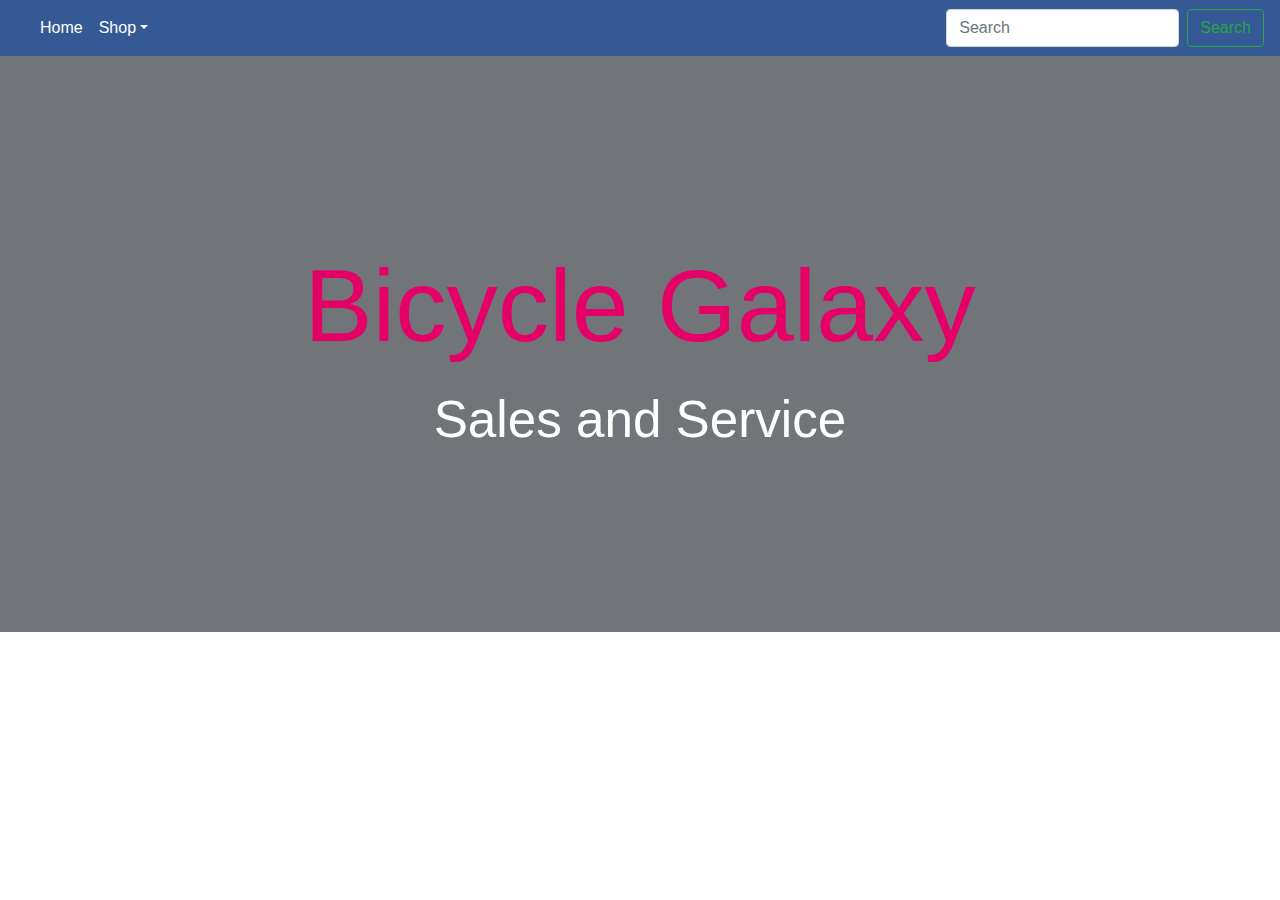
==== bikeshop/index.html @ a72aac6a "Bike Site Initital commit" ====
<!doctype html>
<html lang="en">
  <head>
    <title>Bike Shop Example</title>
    <!-- Required meta tags -->
    <meta charset="utf-8">
    <meta name="viewport" content="width=device-width, initial-scale=1, shrink-to-fit=no">

    <!-- Bootstrap CSS -->
    <link rel="stylesheet" href="https://stackpath.bootstrapcdn.com/bootstrap/4.3.1/css/bootstrap.min.css" integrity="sha384-ggOyR0iXCbMQv3Xipma34MD+dH/1fQ784/j6cY/iJTQUOhcWr7x9JvoRxT2MZw1T" crossorigin="anonymous">
    
    <!-- Site CSS -->
    <link rel="stylesheet" href="css/main.css">

    <!-- FontAwesome CSS -->
    <link rel="stylesheet" href="../fa/css/all.css">

 </head>
  <body>
    <div class="container-fluid" id="header">
        <nav class="navbar navbar-expand-sm navbar-dark bb-bg">
            <a class="navbar-brand" href="#"><i class="fas fa-bicycle fa-2x"></i></a>
            <button class="navbar-toggler d-lg-none" type="button" data-toggle="collapse" data-target="#collapsibleNavId" aria-controls="collapsibleNavId"
                aria-expanded="false" aria-label="Toggle navigation"></button>
            <div class="collapse navbar-collapse" id="collapsibleNavId">
                <ul class="navbar-nav mr-auto mt-2 mt-lg-0">
                    <li class="nav-item active">
                        <a class="nav-link" href="index.html">Home <span class="sr-only">(current)</span></a>
                    </li>
                    
                    <li class="nav-item dropdown active">
                        <a class="nav-link dropdown-toggle" href="#" id="dropdownId" data-toggle="dropdown" aria-haspopup="true" aria-expanded="false">Shop</a>
                        <div class="dropdown-menu" aria-labelledby="dropdownId">
                            <a class="dropdown-item" href="#">Bikes</a>
                            <a class="dropdown-item" href="#">Accesories</a>
                        </div>
                    </li>
                </ul>
                <form class="form-inline my-2 my-lg-0">
                    <input class="form-control mr-sm-2" type="text" placeholder="Search">
                    <button class="btn btn-outline-success my-2 my-sm-0" type="submit">Search</button>
                </form>
            </div>
        </nav>
    </div>

    <div class="container-fluid" id="splash">
        <div class="header position-relative d-flex">

            <div class="d-flex flex-column justify-content-center h-100 w-100 align-items-center text-white position-absolute z20">
                <div class='main-text razz'>
                    Bicycle Galaxy
                </div>
                <div class='submain-text'>
                    Sales and Service
                </div>
               
            </div>

            <div class="overlay w-100 h-100 bg-dark position-absolute z15 opacity">

            </div>

            <div class="video embed-responsive embed-responsive-16by9 position-absolute p-0 d-none d-sm-block z10" style="top: -60px; left: 0px; z-index: 1">
                <iframe width="560" height="315" src="https://www.youtube.com/embed/GlAWLuc4utE?autoplay=1&loop=1&modestbranding=1&showinfo=0&rel=0&fs=0&controls=0&disablekb=1&mute=1&playlist=GlAWLuc4utE&amp;" frameborder="0" allow="accelerometer; autoplay; encrypted-media; gyroscope; picture-in-picture" allowfullscreen></iframe>
            </div>
            <div class="d-sm-none z5">
                <img src="img/Emonda.jpg" alt="Emonda" class='resp-img'>
            </div>
        </div>
    </div>
    

    <!-- Optional JavaScript -->
    <!-- jQuery first, then Popper.js, then Bootstrap JS -->
    <script src="https://code.jquery.com/jquery-3.3.1.slim.min.js" integrity="sha384-q8i/X+965DzO0rT7abK41JStQIAqVgRVzpbzo5smXKp4YfRvH+8abtTE1Pi6jizo" crossorigin="anonymous"></script>
    <script src="https://cdnjs.cloudflare.com/ajax/libs/popper.js/1.14.7/umd/popper.min.js" integrity="sha384-UO2eT0CpHqdSJQ6hJty5KVphtPhzWj9WO1clHTMGa3JDZwrnQq4sF86dIHNDz0W1" crossorigin="anonymous"></script>
    <script src="https://stackpath.bootstrapcdn.com/bootstrap/4.3.1/js/bootstrap.min.js" integrity="sha384-JjSmVgyd0p3pXB1rRibZUAYoIIy6OrQ6VrjIEaFf/nJGzIxFDsf4x0xIM+B07jRM" crossorigin="anonymous"></script>
  </body>
</html>
---- bikeshop/css/main.css ----
*{
    margin: 0px;
    padding: 0px;
}

.ppp{
    color: rgb(255, 228, 243);
}
.ppp-bg{
    background-color: rgb(255, 228, 243);
}

.bb{
    color: rgb(52, 89, 149);
}

.bb-bg{
    background-color: rgb(52, 89, 149);
}

.razz{
    color: rgb(228, 0, 102);
}

.razz-bg{
    background-color: rgb(228, 0, 102);
}

.sg{
    color: rgb(141, 145, 139);
}

.sg-bg{
    background-color: rgb(141, 145, 139);
}

.pb{
    color: rgb(149, 178, 184);
}

.pb-bg{
    background-color: rgb(149, 178, 184);
}

a:hover{
    text-decoration: underline;
}

#header{
    padding: 0px;
}

#splash{
    padding: 0px;
}

*{
    margin: 0px;
}

.header{
    height: 45vw;
    width: 100%;
    overflow: hidden;
}

.overlay{

}

.z10{
    z-index: 10;
}
.z15{
    z-index: 15;
}
.z5{
    z-index: 5;
}
.z20{
    z-index: 20;
}

.opacity{
    opacity: 70%
}

.main-text{
    font-size: 8vw;
}

.submain-text{
    font-size: 4vw;
}

.resp-img{
    width: 100%;
    height: auto;
}


/* .home-banner .slide .video-slide {
    background-color: #000; }
  
.home-banner.loading .video-background {
    opacity: 0; }
  
.video-background {
    position: absolute;
    top: 50%;
    left: 0;
    padding-top: 56.25%;
    width: 100%;
    -webkit-transform: translateY(-50%);
    -ms-transform: translateY(-50%);
    transform: translateY(-50%);
    -webkit-transition: 2s opacity ease;
    transition: 2s opacity ease;
    opacity: 1; }
  
.video-foreground,
.video-background iframe {
    position: absolute;
    top: 0;
    left: 0;
    width: 100%;
    height: 100%;
    pointer-events: none; } */
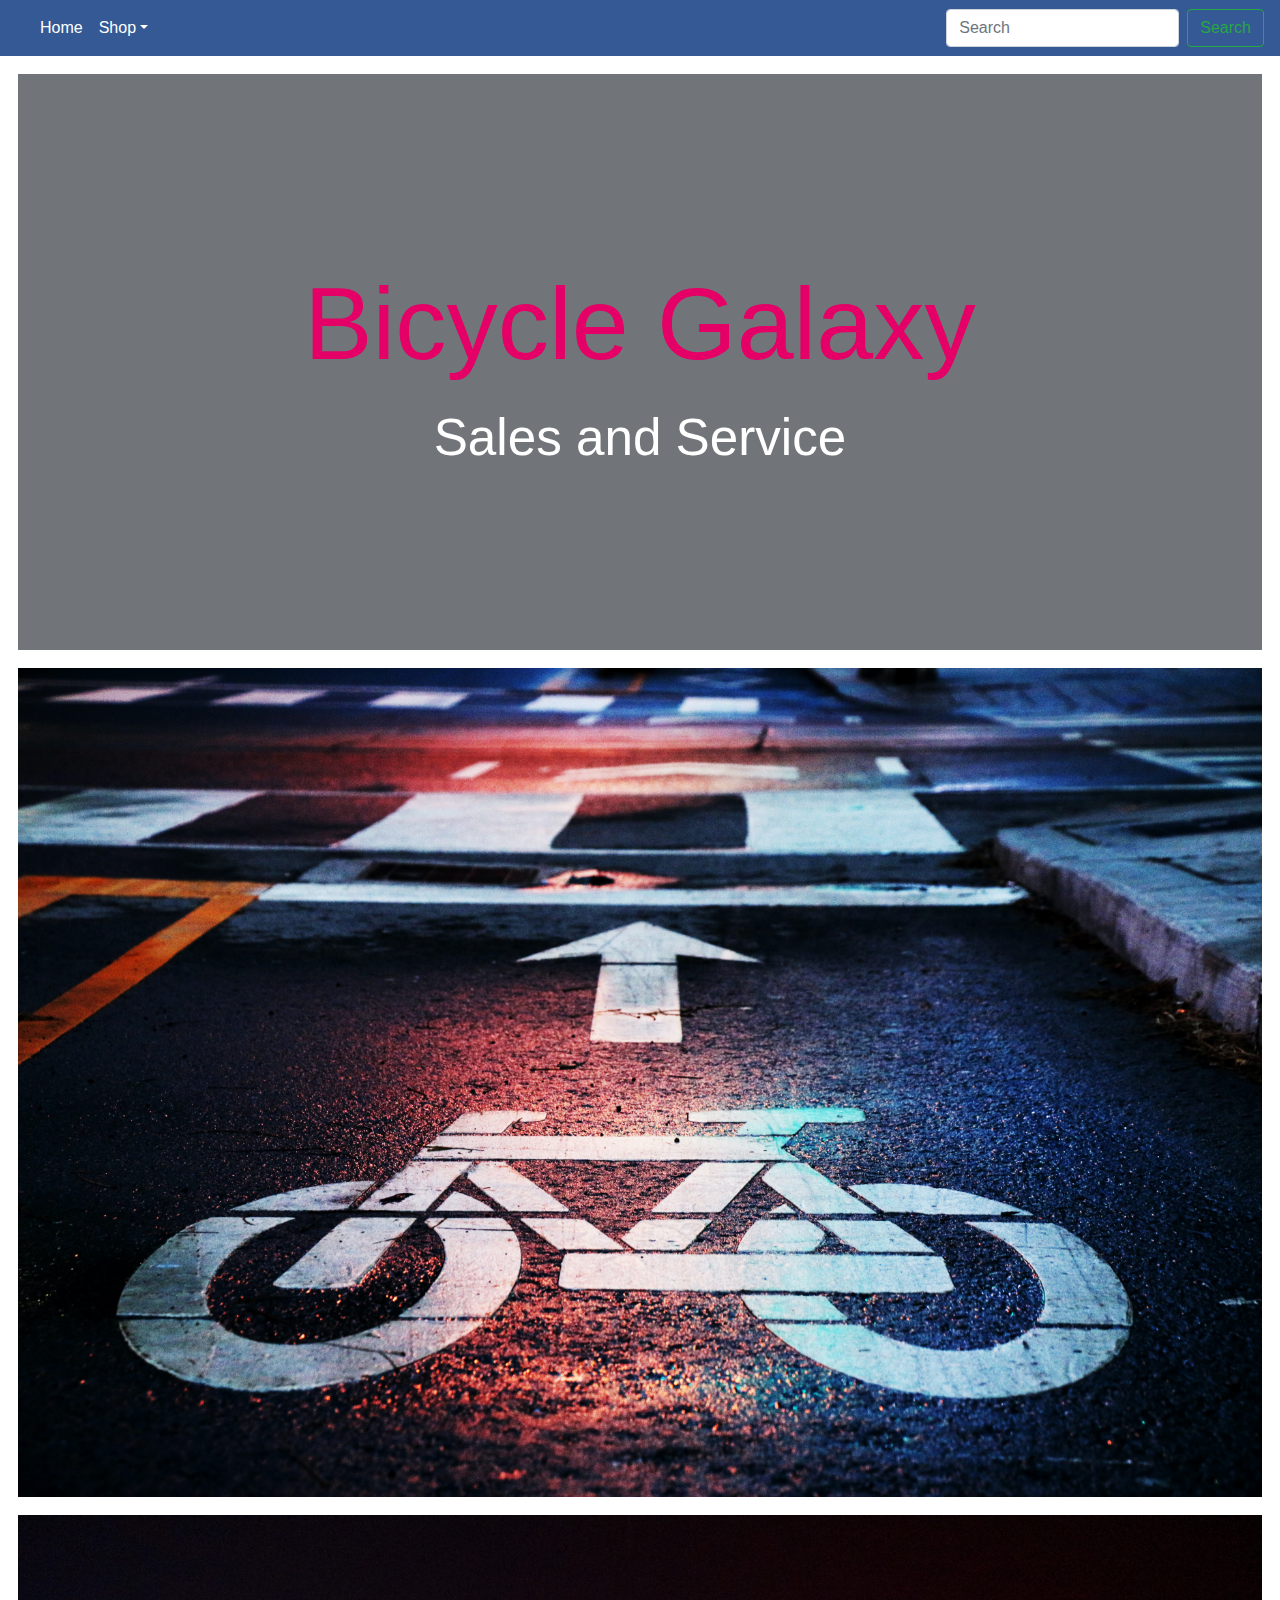
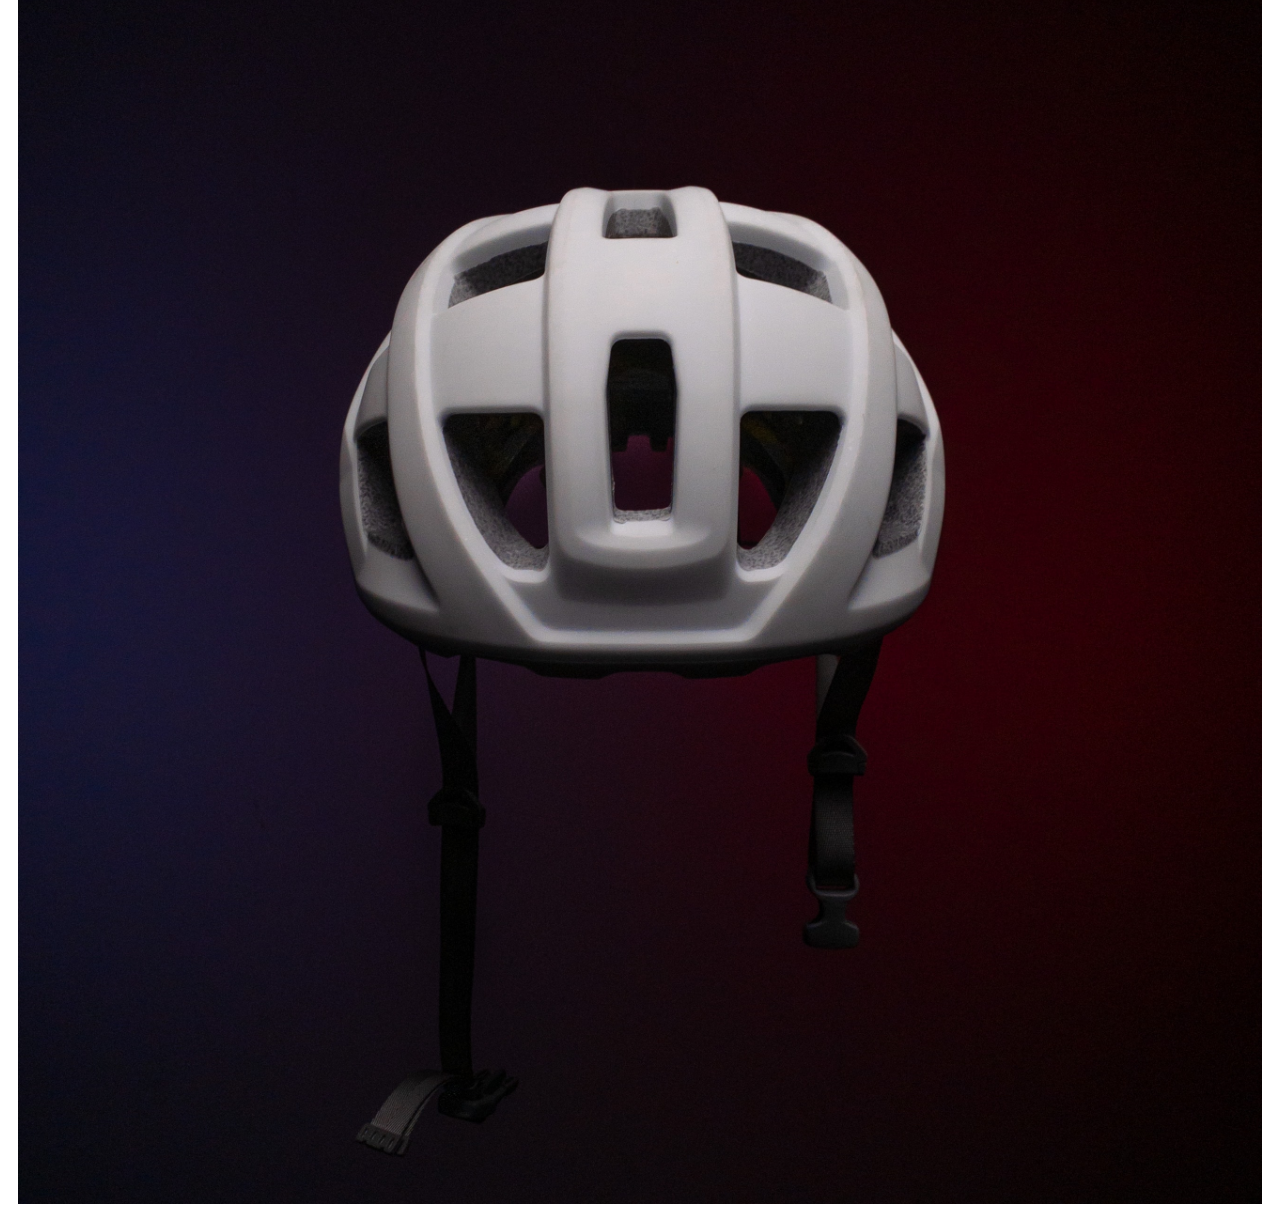
==== commit ee613a4c: "Bikes V2, added images in subsplash" ====
--- a/bikeshop/index.html
+++ b/bikeshop/index.html
@@ -11,13 +11,14 @@
     
     <!-- Site CSS -->
     <link rel="stylesheet" href="css/main.css">
+    <link rel="stylesheet" href="css/normalize.css">
 
     <!-- FontAwesome CSS -->
     <link rel="stylesheet" href="../fa/css/all.css">
 
  </head>
-  <body>
-    <div class="container-fluid" id="header">
+  <body class="">
+    <div class="container-fluid p-0" id="header">
         <nav class="navbar navbar-expand-sm navbar-dark bb-bg">
             <a class="navbar-brand" href="#"><i class="fas fa-bicycle fa-2x"></i></a>
             <button class="navbar-toggler d-lg-none" type="button" data-toggle="collapse" data-target="#collapsibleNavId" aria-controls="collapsibleNavId"
@@ -61,7 +62,7 @@
 
             </div>
 
-            <div class="video embed-responsive embed-responsive-16by9 position-absolute p-0 d-none d-sm-block z10" style="top: -60px; left: 0px; z-index: 1">
+            <div class="video embed-responsive embed-responsive-16by9 position-absolute p-0 d-none d-sm-block z10" style="top: -60px; left: 0px; z-index: 1" id="splashvideo">
                 <iframe width="560" height="315" src="https://www.youtube.com/embed/GlAWLuc4utE?autoplay=1&loop=1&modestbranding=1&showinfo=0&rel=0&fs=0&controls=0&disablekb=1&mute=1&playlist=GlAWLuc4utE&amp;" frameborder="0" allow="accelerometer; autoplay; encrypted-media; gyroscope; picture-in-picture" allowfullscreen></iframe>
             </div>
             <div class="d-sm-none z5">
@@ -70,6 +71,19 @@
         </div>
     </div>
     
+    <div class="container-fluid" id="subsplash">
+        <div class='d-flex flex-row justify-content-around flex-wrap'>
+            <div class="flex-grow-1 col-xs-12 flex-wrap">
+                <img class='resp-img subsplash-img' src="img/ground.jpg" alt="Rides">
+            </div>
+            <div class="flex-grow-1 col-xs-12 flex-wrap">
+                <img class='resp-img subsplash-img' src="img/helmet.jpg" alt="Accesories">
+            </div>
+            
+            
+        </div>
+            
+    </div>
 
     <!-- Optional JavaScript -->
     <!-- jQuery first, then Popper.js, then Bootstrap JS -->
--- a/bikeshop/css/main.css
+++ b/bikeshop/css/main.css
@@ -1,6 +1,7 @@
 *{
     margin: 0px;
     padding: 0px;
+    box-sizing: border-box;
 }
 
 .ppp{
@@ -48,14 +49,36 @@
 
 #header{
     padding: 0px;
+    margin-bottom: 2vh;
+    box-sizing: border-box;
+    padding-right: 0vw;
 }
 
 #splash{
     padding: 0px;
+    margin-bottom: 2vh;
+    box-sizing: border-box;
+    padding-left: 2vh;
+    padding-right: 2vh;
 }
 
-*{
-    margin: 0px;
+#subsplash{
+    height: fit-content;
+    width: 100vw;
+    overflow: hidden;
+    padding: 0px;
+    box-sizing: border-box;
+    padding-left: 2vh;
+    padding-right: 2vh;
+    margin-right: 0px;
+    margin-left: 0px;
+}
+
+#splashvideo{
+    padding-right: 2vw;
+    padding-left: 2vw;
+    overflow: hidden;
+
 }
 
 .header{
@@ -65,6 +88,7 @@
 }
 
 .overlay{
+    color: inherit
 
 }
 
@@ -99,6 +123,14 @@
 }
 
 
+
+.subsplash-img{
+    padding-left: 0vw;
+    padding-right: 0vw;
+    margin-bottom: 2vh;
+}
+
+
 /* .home-banner .slide .video-slide {
     background-color: #000; }
   
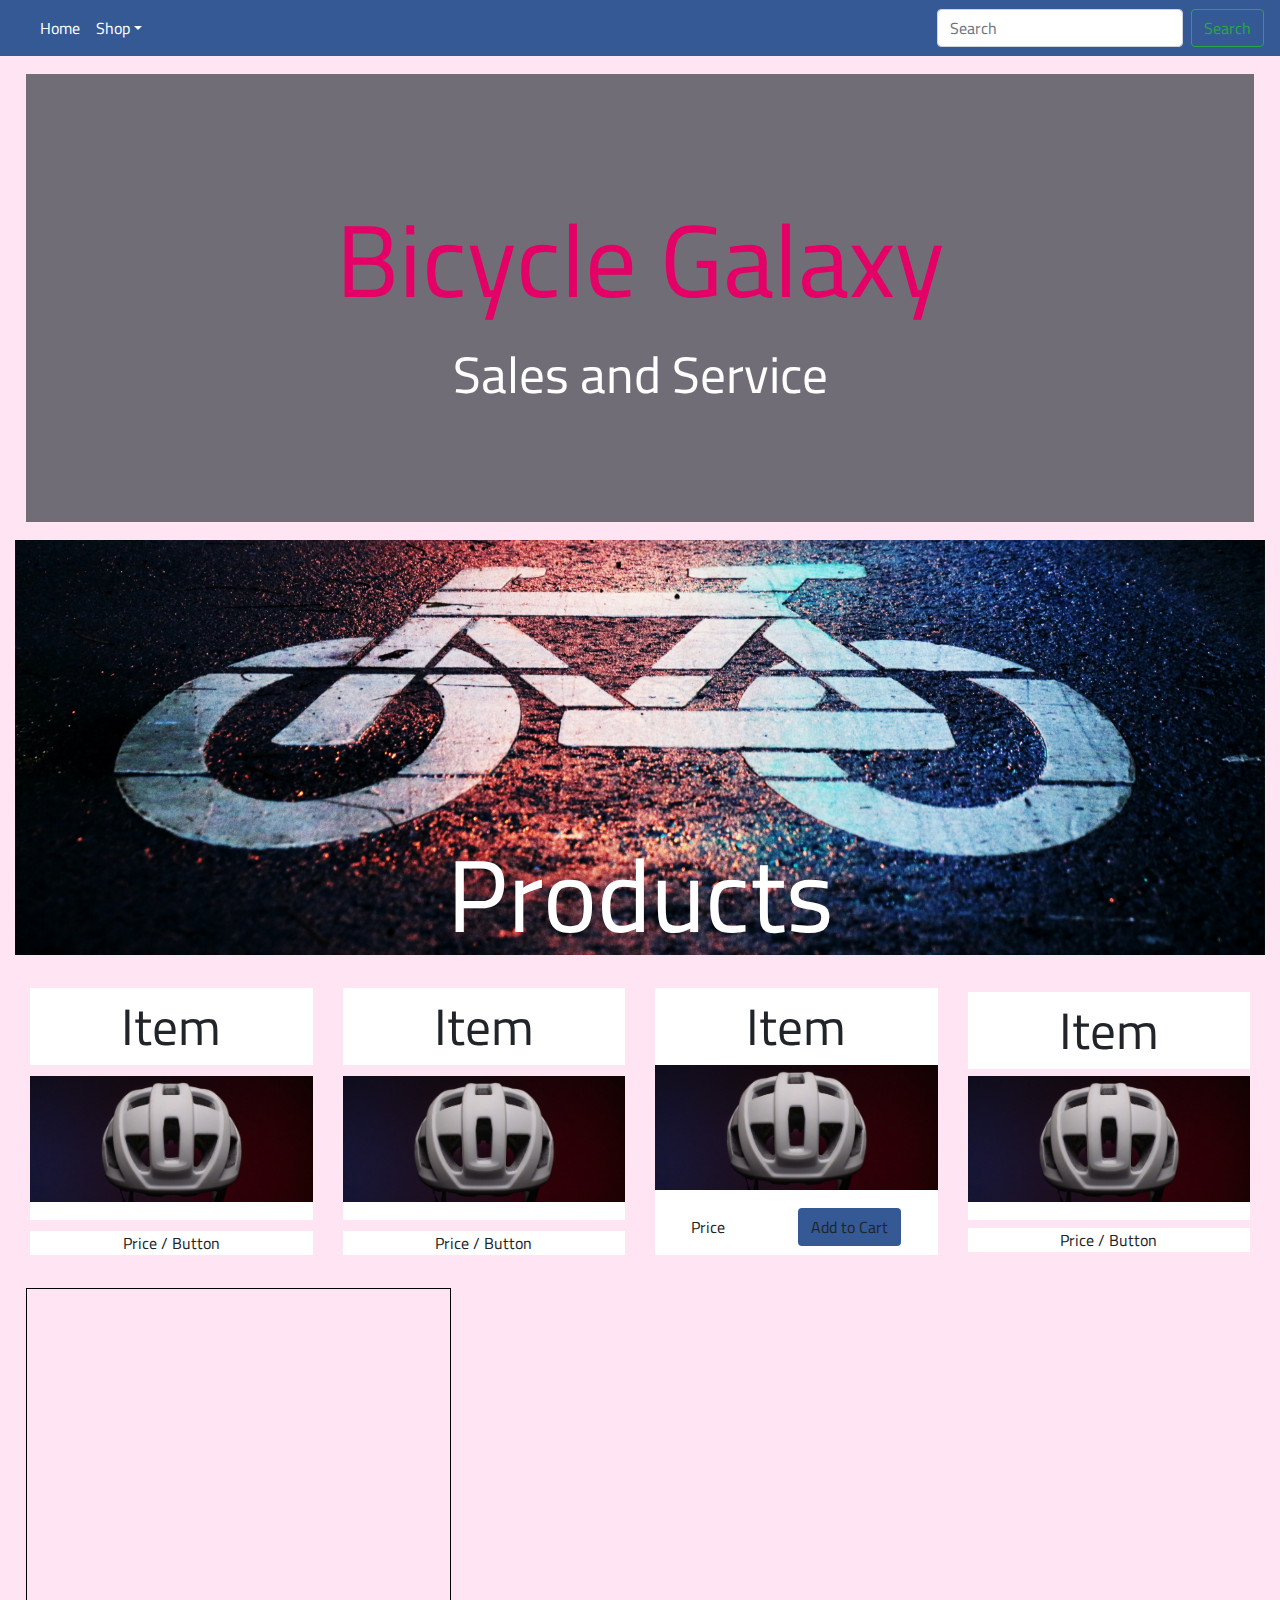
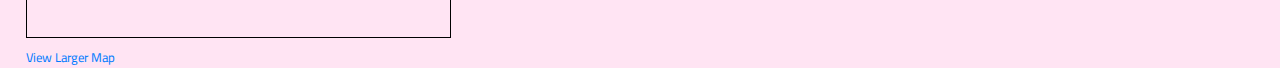
==== commit 6700b1bc: "Bike shop website product splash' && git push" ====
--- a/bikeshop/index.html
+++ b/bikeshop/index.html
@@ -12,13 +12,16 @@
     <!-- Site CSS -->
     <link rel="stylesheet" href="css/main.css">
     <link rel="stylesheet" href="css/normalize.css">
+    <link href="https://fonts.googleapis.com/css2?family=Cairo:wght@400;700&display=swap" rel="stylesheet"> 
 
     <!-- FontAwesome CSS -->
     <link rel="stylesheet" href="../fa/css/all.css">
 
+
+
  </head>
-  <body class="">
-    <div class="container-fluid p-0" id="header">
+  <body class="ppp-bg">
+    <div class="container-fluid" id="header">
         <nav class="navbar navbar-expand-sm navbar-dark bb-bg">
             <a class="navbar-brand" href="#"><i class="fas fa-bicycle fa-2x"></i></a>
             <button class="navbar-toggler d-lg-none" type="button" data-toggle="collapse" data-target="#collapsibleNavId" aria-controls="collapsibleNavId"
@@ -71,13 +74,96 @@
         </div>
     </div>
     
+    <div class="container-fluid d-none d-sm-block">
+        <div class="header position-relative d-flex">
+
+            <div class="d-flex flex-column justify-content-end h-100 w-100 align-items-center text-white position-absolute z20">
+                <p class='main-text'>
+                    Products
+                </p>
+            </div>
+
+            <div class="col-xs-12">
+                <img class='resp-img subsplash-img position-absolute z10' src="img/ground.jpg" alt="Accesories">
+            </div>
+
+        </div>
+
+    </div>
+
+    <div class="container-fluid d-none d-sm-block products">
+        <div class="d-flex flex-row flex-wrap">
+
+            <div class="items d-flex flex-column col-sm-6 col-md-3 justify-content-between">
+                <div class="wht-bg d-flex justify-content-center submain-text">
+                    Item
+                </div>
+                <div class="wht-bg d-flex">
+                    <img class='resp-img subsplash-img' src="img/helmet.jpg" alt="Accesories">
+                </div>
+                <div class="wht-bg d-flex justify-content-center">
+                    Price / Button
+                </div>
+            </div>
+
+            <div class="items d-flex flex-column col-sm-6 col-md-3 justify-content-between">
+                <div class="wht-bg d-flex justify-content-center submain-text">
+                    Item
+                </div>
+                <div class="wht-bg d-flex">
+                    <img class='resp-img subsplash-img' src="img/helmet.jpg" alt="Accesories">
+                </div>
+                <div class="wht-bg d-flex justify-content-center">
+                    Price / Button
+                </div>
+            </div>
+
+            <div class="items d-flex flex-column col-sm-6 col-md-3 justify-content-between">
+                <div class="wht-bg d-flex justify-content-center submain-text">
+                    Item
+                </div>
+                <div class="wht-bg d-flex">
+                    <img class='resp-img subsplash-img' src="img/helmet.jpg" alt="Accesories">
+                </div>
+                <div class="wht-bg d-flex flex-row align-items-start justify-content-around cartadd">
+                    <div class="flex-1 align-self-center">
+                        Price
+                    </div>
+                    <div class="flex-1 d-flex align-self-center align-items-center">
+                        <button class="btn bb-bg">
+                                Add to Cart <span class="badge"></span>
+                        </button>
+                    </div> 
+                </div>
+            </div>
+
+            <div class="items d-flex flex-column col-sm-6 col-md-3 justify-content-around">
+                <div class="wht-bg d-flex justify-content-center submain-text">
+                    Item
+                </div>
+                <div class="wht-bg d-flex">
+                    <img class='resp-img subsplash-img' src="img/helmet.jpg" alt="Accesories">
+                </div>
+                <div class="wht-bg d-flex justify-content-center">
+                    Price / Button
+                </div>
+            </div>
+
+        </div>
+
+    </div>
+
+
+
     <div class="container-fluid" id="subsplash">
-        <div class='d-flex flex-row justify-content-around flex-wrap'>
-            <div class="flex-grow-1 col-xs-12 flex-wrap">
-                <img class='resp-img subsplash-img' src="img/ground.jpg" alt="Rides">
+        <div class='d-flex flex-column justify-content-around flex-wrap'>
+         
+            <div class="col-xs-6">
+                <iframe width="425" height="350" frameborder="0" scrolling="no" marginheight="0" marginwidth="0" src="https://www.openstreetmap.org/export/embed.html?bbox=-95.45522689819337%2C29.651658880141365%2C-95.34364700317384%2C29.826199433602028&amp;layer=mapnik" style="border: 1px solid black"></iframe><br/><small><a href="https://www.openstreetmap.org/#map=13/29.7390/-95.3994">View Larger Map</a></small>
             </div>
-            <div class="flex-grow-1 col-xs-12 flex-wrap">
-                <img class='resp-img subsplash-img' src="img/helmet.jpg" alt="Accesories">
+            
+            <div class="col-xs-6">
+                
             </div>
             
             
@@ -85,7 +171,12 @@
             
     </div>
 
+
+
+
+
     <!-- Optional JavaScript -->
+
     <!-- jQuery first, then Popper.js, then Bootstrap JS -->
     <script src="https://code.jquery.com/jquery-3.3.1.slim.min.js" integrity="sha384-q8i/X+965DzO0rT7abK41JStQIAqVgRVzpbzo5smXKp4YfRvH+8abtTE1Pi6jizo" crossorigin="anonymous"></script>
     <script src="https://cdnjs.cloudflare.com/ajax/libs/popper.js/1.14.7/umd/popper.min.js" integrity="sha384-UO2eT0CpHqdSJQ6hJty5KVphtPhzWj9WO1clHTMGa3JDZwrnQq4sF86dIHNDz0W1" crossorigin="anonymous"></script>
--- a/bikeshop/css/main.css
+++ b/bikeshop/css/main.css
@@ -1,8 +1,8 @@
-*{
+/* *{
     margin: 0px;
     padding: 0px;
     box-sizing: border-box;
-}
+} */
 
 .ppp{
     color: rgb(255, 228, 243);
@@ -43,8 +43,16 @@
     background-color: rgb(149, 178, 184);
 }
 
+.wht-bg{
+    background-color: white;
+}
+
 a:hover{
     text-decoration: underline;
+}
+
+body{
+    font-family: 'Cairo', sans-serif;
 }
 
 #header{
@@ -58,20 +66,19 @@
     padding: 0px;
     margin-bottom: 2vh;
     box-sizing: border-box;
-    padding-left: 2vh;
-    padding-right: 2vh;
+    padding-left: 2vw;
+    padding-right: 2vw;
 }
 
 #subsplash{
-    height: fit-content;
-    width: 100vw;
+    height: auto;
+    width: 100%;
     overflow: hidden;
-    padding: 0px;
     box-sizing: border-box;
-    padding-left: 2vh;
-    padding-right: 2vh;
-    margin-right: 0px;
-    margin-left: 0px;
+    padding-left: 2vw;
+    padding-right: 2vw;
+    margin-right: 0vw;
+    margin-left: 0vw;
 }
 
 #splashvideo{
@@ -82,14 +89,23 @@
 }
 
 .header{
-    height: 45vw;
+    height: 35vw;
     width: 100%;
     overflow: hidden;
 }
 
+.products{
+    font-family: inherit;
+    margin-bottom: 2vh;
+}
+
+.items{
+    padding-bottom: 15px;
+    box-sizing: border-box;
+}
+
 .overlay{
     color: inherit
-
 }
 
 .z10{
@@ -123,11 +139,15 @@
 }
 
 
-
 .subsplash-img{
     padding-left: 0vw;
     padding-right: 0vw;
     margin-bottom: 2vh;
+    height: auto;
+}
+
+.cartadd{
+    padding-bottom: 1vh;
 }
 
 
